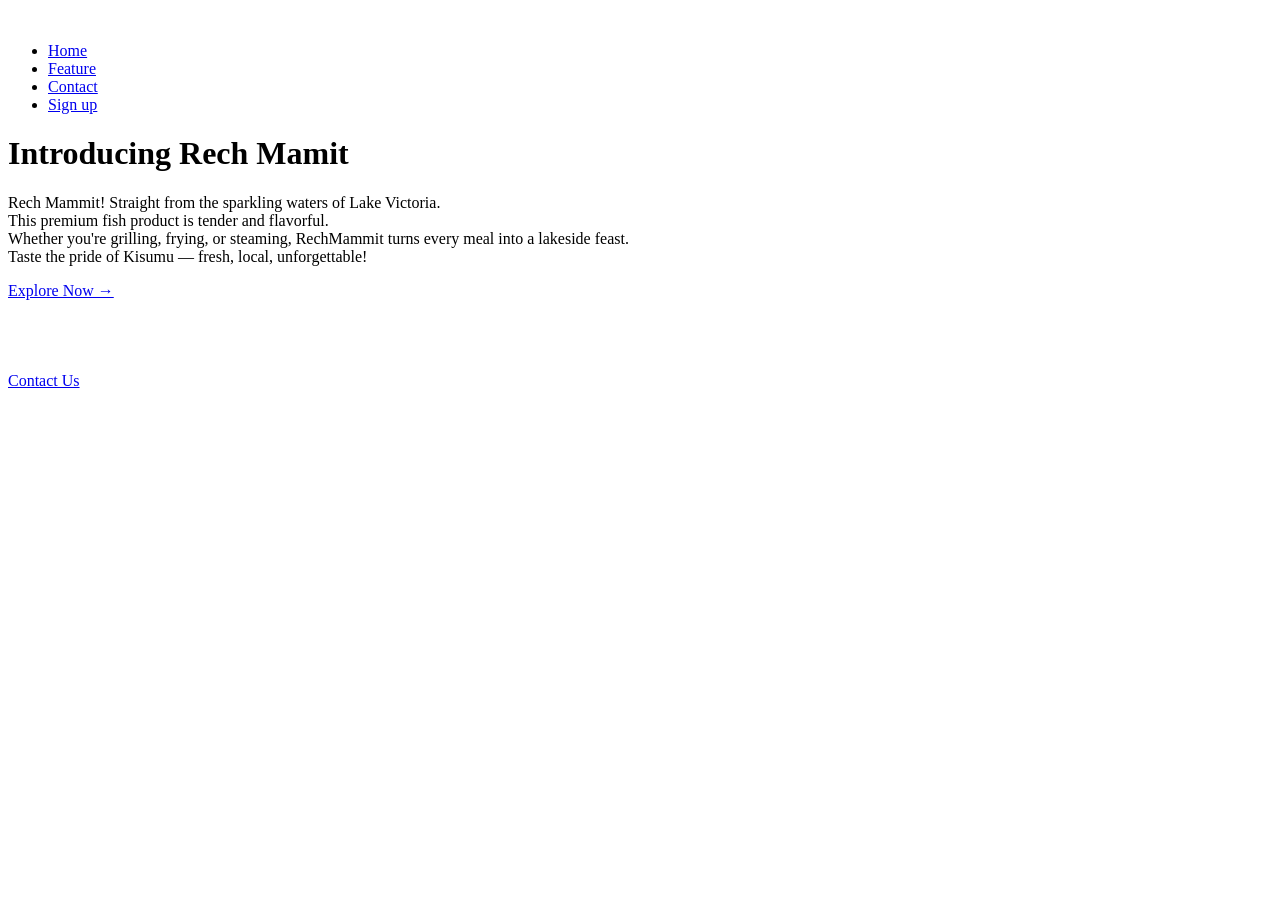
==== index.html @ eae7b7ab "Add files via upload" ====
<!DOCTYPE html>
<html lang="en">
  <head>
    <meta charset="UTF-8" />
    <meta name="viewport" content="width=device-width, initial-scale=1.0" />
    <title>Rech Mamit</title>
    <link rel="stylesheet" href="./css/style.css" />
  </head>
  <body>
    <div class="header">
      <div class="container">
        <div class="navbar">
          <div class="logo">
            <a href="index.html">
              <img src="./images/logo.png" alt="" width="125px"
            /></a>
          </div>
          <nav>
            <ul id="MenuItems">
              <li><a href="index.html">Home</a></li>
              <li><a href="feature.html">Feature</a></li>
              <li><a href="contact.html">Contact</a></li>
              <li><a href="signup.html">Sign up</a></li>
            </ul>
          </nav>
        </div>
        <div class="row">
          <div class="col-2">
            <h1>Introducing Rech Mamit</h1>
            <p>
              Rech Mammit! Straight from the sparkling waters of Lake Victoria.
              <br />This premium fish product is tender and flavorful.
              <br />
              Whether you're grilling, frying, or steaming, RechMammit turns
              every meal into a lakeside feast. <br />Taste the pride of Kisumu
              — fresh, local, unforgettable!
            </p>
            <a href="feature.html" class="btn">Explore Now &#8594;</a>
          </div>
          <div class="col-2">
            <img src="./images/fish.png" alt="" />
          </div>
        </div>
      </div>
    </div>
    <div class="categories">
      <div class="small-container">
        <div class="row">
          <div class="col-3">
            <img src="./images/category-1.jpg" alt="" />
          </div>
          <div class="col-3">
            <img src="./images/category-2.jpg" alt="" />
          </div>
          <div class="col-3">
            <img src="./images/category-3.jpg" alt="" />
          </div>
        </div>
      </div>
    </div>
    <footer>
      <a href="contact.html">Contact Us</a>
    </footer>
  </body>
</html>
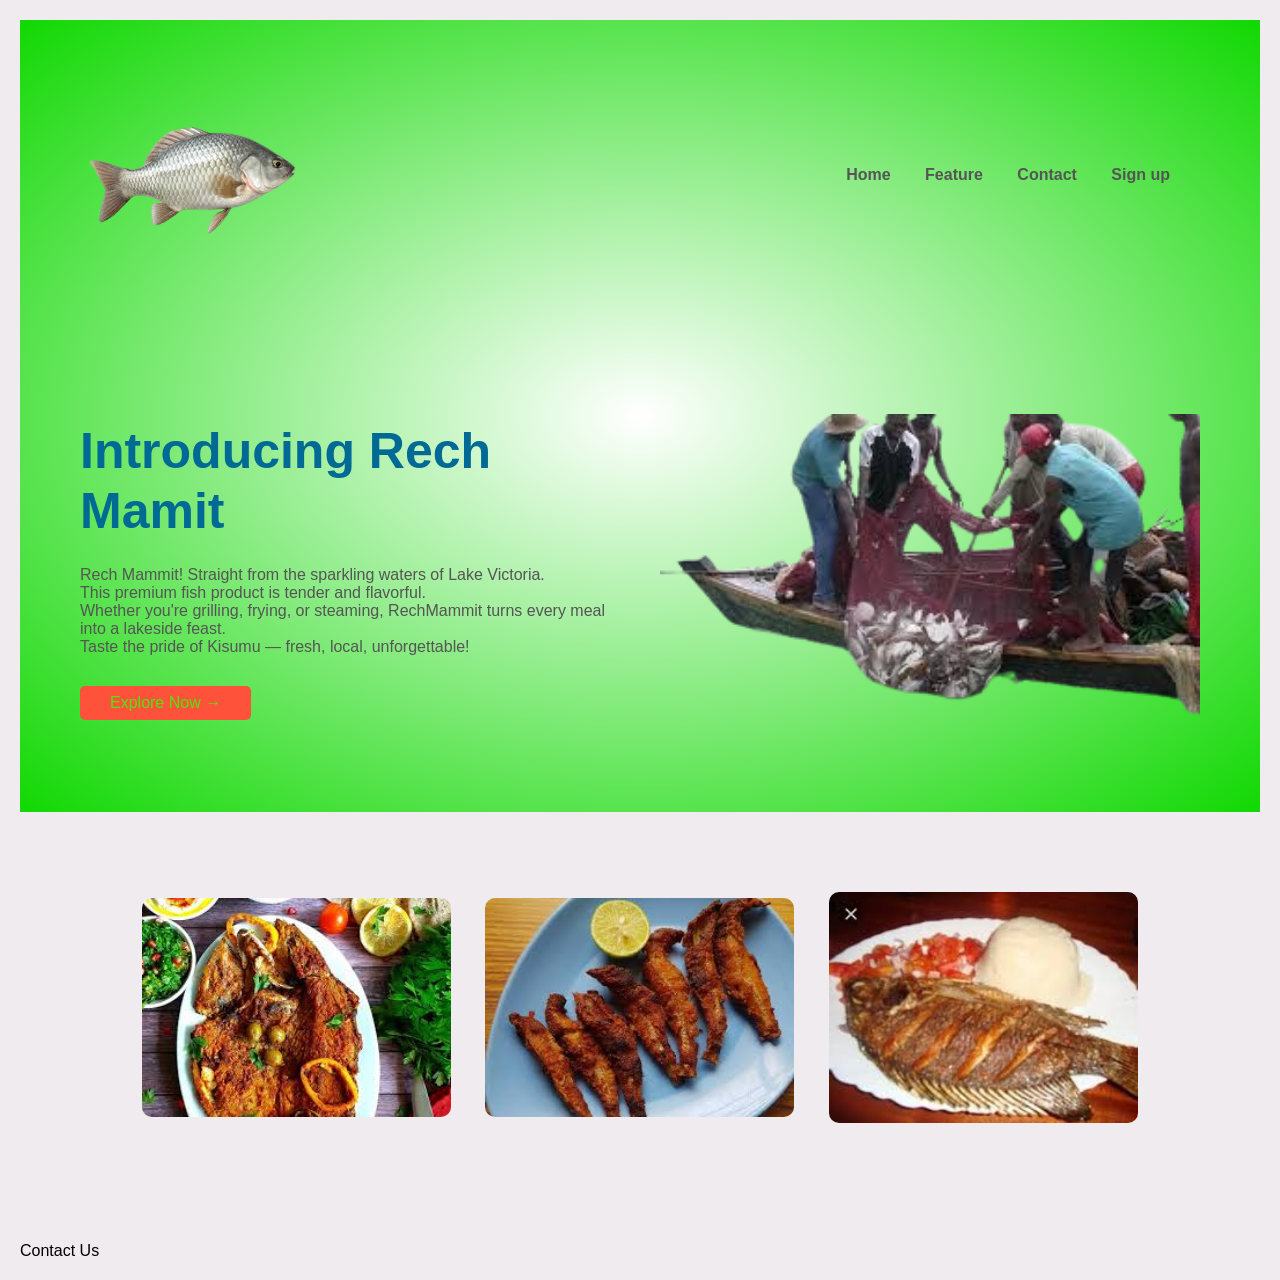
==== commit f20ecb8e: "commit all changes" ====
--- a/index.html
+++ b/index.html
@@ -1,65 +1,65 @@
-<!DOCTYPE html>
-<html lang="en">
-  <head>
-    <meta charset="UTF-8" />
-    <meta name="viewport" content="width=device-width, initial-scale=1.0" />
-    <title>Rech Mamit</title>
-    <link rel="stylesheet" href="./css/style.css" />
-  </head>
-  <body>
-    <div class="header">
-      <div class="container">
-        <div class="navbar">
-          <div class="logo">
-            <a href="index.html">
-              <img src="./images/logo.png" alt="" width="125px"
-            /></a>
-          </div>
-          <nav>
-            <ul id="MenuItems">
-              <li><a href="index.html">Home</a></li>
-              <li><a href="feature.html">Feature</a></li>
-              <li><a href="contact.html">Contact</a></li>
-              <li><a href="signup.html">Sign up</a></li>
-            </ul>
-          </nav>
-        </div>
-        <div class="row">
-          <div class="col-2">
-            <h1>Introducing Rech Mamit</h1>
-            <p>
-              Rech Mammit! Straight from the sparkling waters of Lake Victoria.
-              <br />This premium fish product is tender and flavorful.
-              <br />
-              Whether you're grilling, frying, or steaming, RechMammit turns
-              every meal into a lakeside feast. <br />Taste the pride of Kisumu
-              — fresh, local, unforgettable!
-            </p>
-            <a href="feature.html" class="btn">Explore Now &#8594;</a>
-          </div>
-          <div class="col-2">
-            <img src="./images/fish.png" alt="" />
-          </div>
-        </div>
-      </div>
-    </div>
-    <div class="categories">
-      <div class="small-container">
-        <div class="row">
-          <div class="col-3">
-            <img src="./images/category-1.jpg" alt="" />
-          </div>
-          <div class="col-3">
-            <img src="./images/category-2.jpg" alt="" />
-          </div>
-          <div class="col-3">
-            <img src="./images/category-3.jpg" alt="" />
-          </div>
-        </div>
-      </div>
-    </div>
-    <footer>
-      <a href="contact.html">Contact Us</a>
-    </footer>
-  </body>
-</html>
+<!DOCTYPE html>
+<html lang="en">
+  <head>
+    <meta charset="UTF-8" />
+    <meta name="viewport" content="width=device-width, initial-scale=1.0" />
+    <title>Rech Mamit</title>
+    <link rel="stylesheet" href="./css/style.css" />
+  </head>
+  <body>
+    <div class="header">
+      <div class="container">
+        <div class="navbar">
+          <div class="logo">
+            <a href="index.html">
+              <img src="./images/logo.png" alt="" width="125px"
+            /></a>
+          </div>
+          <nav>
+            <ul id="MenuItems">
+              <li><a href="index.html">Home</a></li>
+              <li><a href="feature.html">Feature</a></li>
+              <li><a href="contact.html">Contact</a></li>
+              <li><a href="signup.html">Sign up</a></li>
+            </ul>
+          </nav>
+        </div>
+        <div class="row">
+          <div class="col-2">
+            <h1>Introducing Rech Mamit</h1>
+            <p>
+              Rech Mammit! Straight from the sparkling waters of Lake Victoria.
+              <br />This premium fish product is tender and flavorful.
+              <br />
+              Whether you're grilling, frying, or steaming, RechMammit turns
+              every meal into a lakeside feast. <br />Taste the pride of Kisumu
+              — fresh, local, unforgettable!
+            </p>
+            <a href="feature.html" class="btn">Explore Now &#8594;</a>
+          </div>
+          <div class="col-2">
+            <img src="./images/fish.png" alt="" />
+          </div>
+        </div>
+      </div>
+    </div>
+    <div class="categories">
+      <div class="small-container">
+        <div class="row">
+          <div class="col-3">
+            <img src="./images/category-1.jpg" alt="" />
+          </div>
+          <div class="col-3">
+            <img src="./images/category-2.jpg" alt="" />
+          </div>
+          <div class="col-3">
+            <img src="./images/category-3.jpg" alt="" />
+          </div>
+        </div>
+      </div>
+    </div>
+    <footer>
+      <a href="contact.html">Contact Us</a>
+    </footer>
+  </body>
+</html>
--- a/css/style.css
+++ b/css/style.css
@@ -0,0 +1,676 @@
+:root {
+  --main-text-color: #555;
+  --main-bg-color: #50e60b;
+  --accent-color: #ff523b;
+  --hover-color: #563434;
+  --slate-gray: #8a8a8a;
+  --smoth-pink: #3909e5;
+}
+
+* {
+  margin: 0;
+  padding: 0;
+  box-sizing: border-box;
+}
+
+*::selection {
+  background-color: var(--accent-color);
+  color: var(--main-bg-color);
+}
+
+body {
+  font-family: "Poppins", sans-serif;
+  padding: 20px;
+  background-color: #f0ebef;
+}
+
+h1 {
+  color: #006994;
+}
+
+h4 {
+  color: var(--main-text-color);
+  font-weight: normal;
+}
+
+p {
+  color: var(--main-text-color);
+}
+
+img {
+  width: 100%;
+  max-width: 500px;
+  margin-top: 10px;
+}
+
+a {
+  display: inline-block;
+  margin-top: 15px;
+  color: var(--e41c0a);
+  text-decoration: none;
+}
+
+a:hover {
+  text-decoration: underline;
+}
+
+.navbar a {
+  text-decoration: none;
+  color: var(--main-text-color);
+  font-weight: 600;
+}
+
+.navbar a:hover {
+  color: var(--accent-color);
+}
+
+ul {
+  list-style-type: none;
+}
+
+.container {
+  max-width: 1200px;
+  margin: auto;
+  padding: 0 20px;
+}
+
+form {
+  margin-top: 20px;
+}
+
+input,
+textarea {
+  display: block;
+  margin-bottom: 10px;
+  padding: 8px;
+  width: 100%;
+  max-width: 300px;
+}
+
+input:focus,
+select:focus,
+form .btn:focus {
+  outline: none;
+}
+
+.btn {
+  display: inline-block;
+  background: var(--accent-color);
+  color: var(--main-bg-color);
+  padding: 8px 30px;
+  margin: 30px 0;
+  border: none;
+  border-radius: 5px;
+  cursor: pointer;
+  transition: background 0.5s;
+}
+
+.btn:hover {
+  background-color: var(--hover-color);
+  color: var(--main-bg-color);
+}
+
+/* Nav */
+
+.navbar {
+  display: flex;
+  align-items: center;
+  padding: 20px;
+}
+
+nav {
+  flex: 1;
+  text-align: right;
+}
+
+nav ul {
+  display: inline-block;
+}
+
+nav ul li {
+  display: inline-block;
+  margin-right: 30px;
+}
+
+/* Header */
+
+.header {
+  background: radial-gradient(#fff, #11d803);
+}
+
+.header .row {
+  margin-top: 20px;
+}
+
+/* Rows & Columns */
+
+.row {
+  margin-top: 50px;
+  display: flex;
+  align-items: center;
+  flex-wrap: wrap;
+  justify-content: space-around;
+}
+
+.col-2 {
+  flex-basis: 50%;
+  min-width: 300px;
+  padding: 20px;
+}
+
+.col-2 img {
+  max-width: 100%;
+  padding: 50px 0;
+}
+
+.col-2 h1 {
+  font-size: 50px;
+  line-height: 60px;
+  margin: 25px 0;
+}
+
+/* Categories */
+
+.categories {
+  margin: 70px 0;
+}
+
+.col-3 {
+  flex-basis: 30%;
+  min-width: 250px;
+  margin-bottom: 30px;
+  text-align: center;
+}
+
+.col-3 img {
+  width: 100%;
+  transition: 0.5s;
+  border-radius: 10px;
+}
+
+.col-3 img:hover {
+  scale: 1.1;
+}
+
+.col-3 p {
+  font-size: 12px;
+  margin: 12px 0;
+  color: #777;
+}
+
+/* Small Container */
+
+.small-container {
+  max-width: 1080px;
+  margin: auto;
+  padding-left: 25px;
+  padding-right: 25px;
+}
+
+/* Col-4 */
+
+.col-4 {
+  flex-basis: 25%;
+  padding: 10px;
+  min-width: 200px;
+  margin-bottom: 50px;
+  transition: transform 0.5s;
+}
+
+.col-4 img {
+  width: 100%;
+  border-radius: 10px;
+}
+
+.col-4:hover {
+  transform: translateY(-5px);
+}
+
+.col-4 p {
+  font-size: 14px;
+}
+
+/* Title */
+
+.title {
+  text-align: center;
+  margin: 0 auto 80px;
+  position: relative;
+  line-height: 60px;
+  color: var(--main-text-color);
+}
+
+.title::after {
+  content: "";
+  background: var(--accent-color);
+  width: 80px;
+  height: 5px;
+  border-radius: 5px;
+  position: absolute;
+  bottom: 0;
+  left: 50%;
+  transform: translateX(-50%);
+}
+
+/* Offer */
+
+.offer {
+  background: radial-gradient(#00dc0f, #1c4a06);
+  margin-top: 80px;
+  padding: 30px 0;
+}
+
+.col-2 .offer-img {
+  padding: 50px;
+}
+
+small {
+  color: var(--main-text-color);
+}
+
+/* Testimonial */
+
+.testimonial {
+  padding-top: 100px;
+}
+
+.testimonial .col-3 {
+  text-align: center;
+  padding: 40px 20px;
+  box-shadow: 0 0 20px 0px rgba(0, 0, 0, 0.1);
+  cursor: pointer;
+  transition: transform 0.5s;
+}
+
+.testimonial .col-3 img {
+  width: 50px;
+  margin-top: 20px;
+  border-radius: 50%;
+}
+
+.testimonial .col-3:hover {
+  transform: translateY(-10px);
+}
+
+.fa.fa-quote-left {
+  font-size: 34px;
+  color: var(--accent-color);
+}
+
+.testimonial .col-3 h3 {
+  font-weight: 600;
+  color: var(--main-text-color);
+  font-size: 16px;
+}
+
+/* Brands */
+
+.brands {
+  margin: 100px auto;
+}
+
+.col-5 {
+  width: 160px;
+}
+
+.col-5 img {
+  width: 100%;
+  cursor: pointer;
+  filter: grayscale(100%);
+  transition: 0.2s;
+}
+
+.col-5 img:hover {
+  filter: grayscale(0);
+  scale: 1.1;
+}
+
+/* Footer */
+
+.footer {
+  background: #000;
+  color: var(--slate-gray);
+  font-size: 14px;
+  padding: 60px 0 20px;
+}
+
+.footer p {
+  color: var(--slate-gray);
+}
+
+.footer h3 {
+  color: var(--main-bg-color);
+  margin-bottom: 20px;
+}
+
+.footer-col-1,
+.footer-col-2,
+.footer-col-3,
+.footer-col-4 {
+  min-width: 250px;
+  margin-bottom: 20px;
+}
+
+.footer-col-1 {
+  flex-basis: 30px;
+}
+
+.footer-col-2 {
+  flex: 1;
+  text-align: center;
+}
+
+.footer-col-2 img {
+  width: 180px;
+  margin-bottom: 20px;
+}
+
+.footer-col-3,
+.footer-col-4 {
+  flex-basis: 12%;
+  text-align: center;
+}
+
+.app-logo {
+  margin-top: 20px;
+}
+
+.app-logo img {
+  width: 140px;
+}
+
+.footer hr {
+  border: none;
+  background: #b5b5b5;
+  height: 1px;
+  margin: 20px 0;
+}
+
+.copyright {
+  text-align: center;
+}
+
+/* Menu Icon */
+
+.menu-icon {
+  width: 28px;
+  margin-left: 20px;
+  display: none;
+}
+
+/* Responsive Nav */
+
+@media only screen and (max-width: 800px) {
+  nav ul {
+    position: absolute;
+    top: 70px;
+    left: 0;
+    background: #333;
+    width: 100%;
+    overflow: hidden;
+    transition: max-height 0.5s;
+  }
+
+  nav ul li {
+    display: block;
+    margin: 10px 50px;
+  }
+
+  nav ul li a {
+    color: var(--main-bg-color);
+  }
+
+  .menu-icon {
+    display: block;
+    cursor: pointer;
+  }
+}
+
+/* All Products */
+
+.row-2 {
+  justify-content: space-between;
+  margin: 100px auto 50px;
+}
+
+select {
+  border: 1px solid var(--accent-color);
+  padding: 5px;
+}
+
+/* Page Button */
+
+.page-btn {
+  margin: 0 auto 80px;
+}
+
+.page-btn span {
+  display: inline-block;
+  border: 1px solid var(--accent-color);
+  margin-left: 10px;
+  width: 40px;
+  height: 40px;
+  text-align: center;
+  line-height: 40px;
+  cursor: pointer;
+}
+
+.page-btn span:hover {
+  background: var(--accent-color);
+  color: var(--main-bg-color);
+}
+
+/* Mobile View */
+
+@media only screen and (max-width: 600px) {
+  .row {
+    text-align: center;
+  }
+
+  .col-2,
+  .col-3,
+  .col-4 {
+    flex-basis: 100%;
+  }
+
+  .single-product .row {
+    text-align: left;
+  }
+
+  .single-product .col-2 {
+    padding: 20px 0;
+  }
+
+  .single-product h2 {
+    font-size: 26px;
+    line-height: 32px;
+  }
+
+  .cart-info p {
+    display: none;
+  }
+}
+
+/* Single Product */
+
+.single-product {
+  margin-top: 80px;
+}
+
+.single-product .col-2 img {
+  padding: 0;
+}
+
+.single-product h4 {
+  margin: 20px 0;
+  font-size: 22px;
+  font-weight: bold;
+}
+
+.single-product select {
+  display: block;
+  padding: 10px;
+  margin-top: 20px;
+}
+
+.single-product input {
+  width: 50px;
+  height: 40px;
+  padding-left: 10px;
+  font-size: 20px;
+  margin-right: 10px;
+  border: 1px solid var(--accent-color);
+}
+
+.single-product .fa {
+  color: var(--accent-color);
+  margin-left: 10px;
+}
+
+.small-img-row {
+  display: flex;
+  justify-content: space-between;
+}
+
+.small-img-col {
+  flex-basis: 24%;
+  cursor: pointer;
+}
+
+/* Cart Page */
+
+.cart-page {
+  margin: 30px auto;
+}
+
+table {
+  width: 100%;
+  border-collapse: collapse;
+}
+
+.cart-info {
+  display: flex;
+  flex-wrap: wrap;
+}
+
+th {
+  text-align: left;
+  padding: 5px;
+  color: var(--main-bg-color);
+  background: var(--accent-color);
+  font-weight: normal;
+}
+
+td {
+  padding: 10px 5px;
+}
+
+td input {
+  width: 40px;
+  height: 30px;
+  padding: 5px;
+}
+
+td a {
+  color: var(--accent-color);
+  font-size: 12px;
+}
+
+td img {
+  width: 80px;
+  height: 80px;
+  margin-right: 10px;
+}
+
+.total-price {
+  display: flex;
+  justify-content: flex-end;
+}
+
+.total-price table {
+  border-top: 3px solid var(--accent-color);
+  width: 100%;
+  max-width: 400px;
+}
+
+td:last-child,
+th:last-child {
+  text-align: right;
+}
+
+/* Account Page */
+
+.account-page {
+  padding: 50px 0;
+  background: radial-gradient(var(--main-bg-color), var(--smoth-pink));
+}
+
+.form-container {
+  background: var(--main-bg-color);
+  backdrop-filter: blur(10px);
+  width: 300px;
+  height: 400px;
+  position: relative;
+  text-align: center;
+  padding: 20px 0;
+  box-shadow: 0 0 20px 0 rgba(0, 0, 0, 0.1);
+  border-radius: 10px;
+  overflow: hidden;
+}
+
+.form-container span {
+  font-weight: bold;
+  padding: 0 10px;
+  color: var(--main-text-color);
+  cursor: pointer;
+  width: 100px;
+  display: inline-block;
+}
+
+.form-btn {
+  display: inline-block;
+}
+
+.form-container form {
+  max-width: 300px;
+  padding: 0 20px;
+  position: absolute;
+  top: 130px;
+  transition: transform 1s;
+}
+
+form input {
+  width: 100%;
+  height: 30px;
+  margin: 10px 0;
+  padding: 6px 12px;
+  border-radius: 10px;
+  border: 1px solid var(--slate-gray);
+}
+
+form .btn {
+  width: 100%;
+  margin: 10px;
+}
+
+form a {
+  font-size: 12px;
+}
+
+#LoginForm {
+  left: -300px;
+}
+
+#RegForm {
+  left: 0;
+}
+
+#indicator {
+  width: 100px;
+  border: none;
+  background: var(--accent-color);
+  height: 3px;
+  margin-top: 8px;
+  transform: translateX(100px);
+  transition: transform 1s;
+}
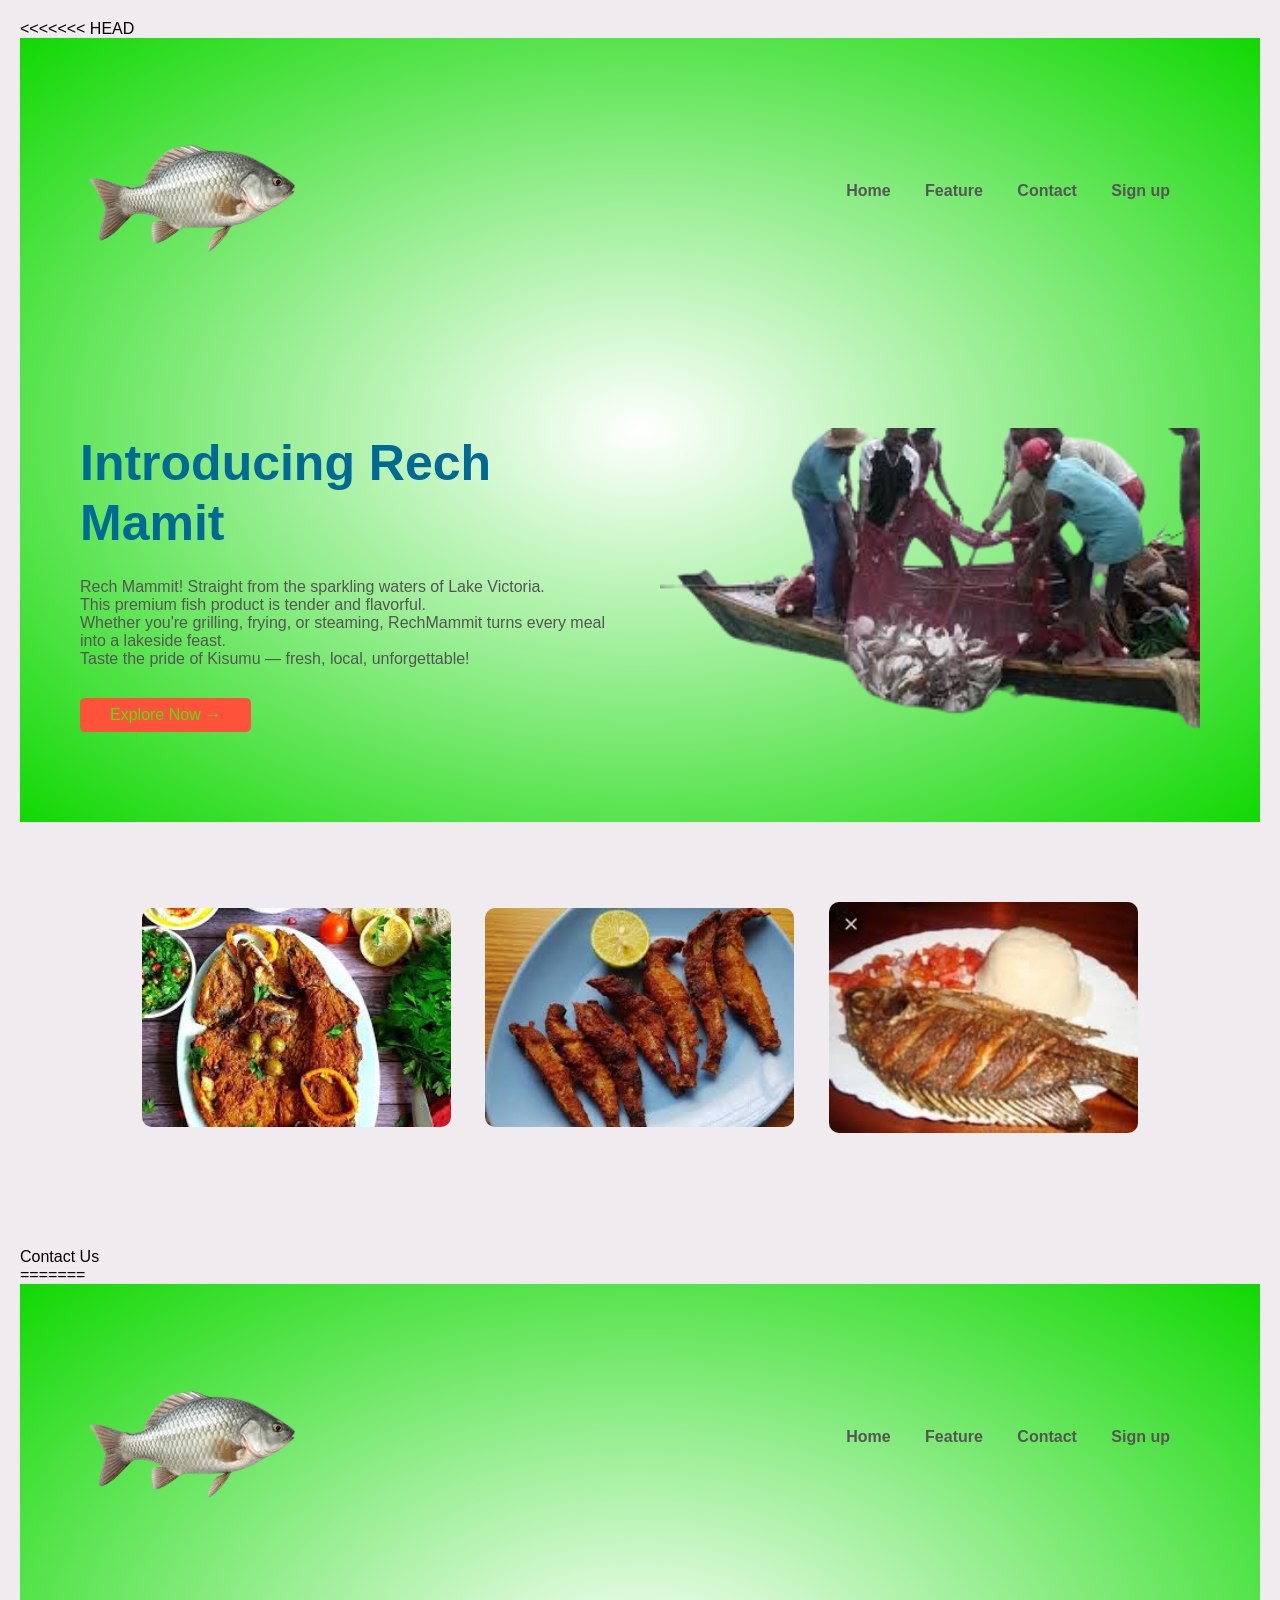
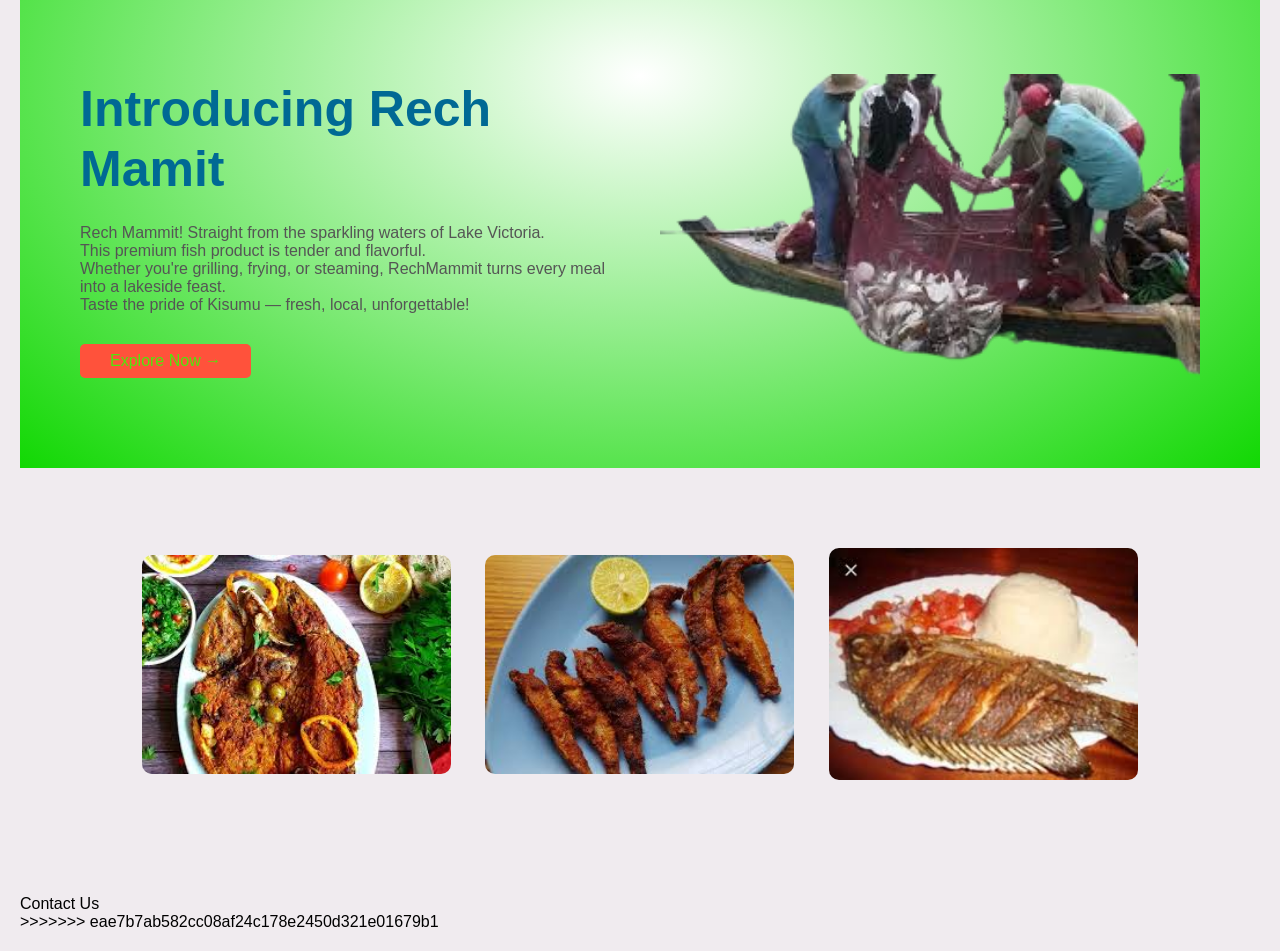
==== commit 8c70bc24: "Add initial image and CSS files for contact and signup pages" ====
--- a/index.html
+++ b/index.html
@@ -1,3 +1,4 @@
+<<<<<<< HEAD
 <!DOCTYPE html>
 <html lang="en">
   <head>
@@ -63,3 +64,70 @@
     </footer>
   </body>
 </html>
+=======
+<!DOCTYPE html>
+<html lang="en">
+  <head>
+    <meta charset="UTF-8" />
+    <meta name="viewport" content="width=device-width, initial-scale=1.0" />
+    <title>Rech Mamit</title>
+    <link rel="stylesheet" href="./css/style.css" />
+  </head>
+  <body>
+    <div class="header">
+      <div class="container">
+        <div class="navbar">
+          <div class="logo">
+            <a href="index.html">
+              <img src="./images/logo.png" alt="" width="125px"
+            /></a>
+          </div>
+          <nav>
+            <ul id="MenuItems">
+              <li><a href="index.html">Home</a></li>
+              <li><a href="feature.html">Feature</a></li>
+              <li><a href="contact.html">Contact</a></li>
+              <li><a href="signup.html">Sign up</a></li>
+            </ul>
+          </nav>
+        </div>
+        <div class="row">
+          <div class="col-2">
+            <h1>Introducing Rech Mamit</h1>
+            <p>
+              Rech Mammit! Straight from the sparkling waters of Lake Victoria.
+              <br />This premium fish product is tender and flavorful.
+              <br />
+              Whether you're grilling, frying, or steaming, RechMammit turns
+              every meal into a lakeside feast. <br />Taste the pride of Kisumu
+              — fresh, local, unforgettable!
+            </p>
+            <a href="feature.html" class="btn">Explore Now &#8594;</a>
+          </div>
+          <div class="col-2">
+            <img src="./images/fish.png" alt="" />
+          </div>
+        </div>
+      </div>
+    </div>
+    <div class="categories">
+      <div class="small-container">
+        <div class="row">
+          <div class="col-3">
+            <img src="./images/category-1.jpg" alt="" />
+          </div>
+          <div class="col-3">
+            <img src="./images/category-2.jpg" alt="" />
+          </div>
+          <div class="col-3">
+            <img src="./images/category-3.jpg" alt="" />
+          </div>
+        </div>
+      </div>
+    </div>
+    <footer>
+      <a href="contact.html">Contact Us</a>
+    </footer>
+  </body>
+</html>
+>>>>>>> eae7b7ab582cc08af24c178e2450d321e01679b1
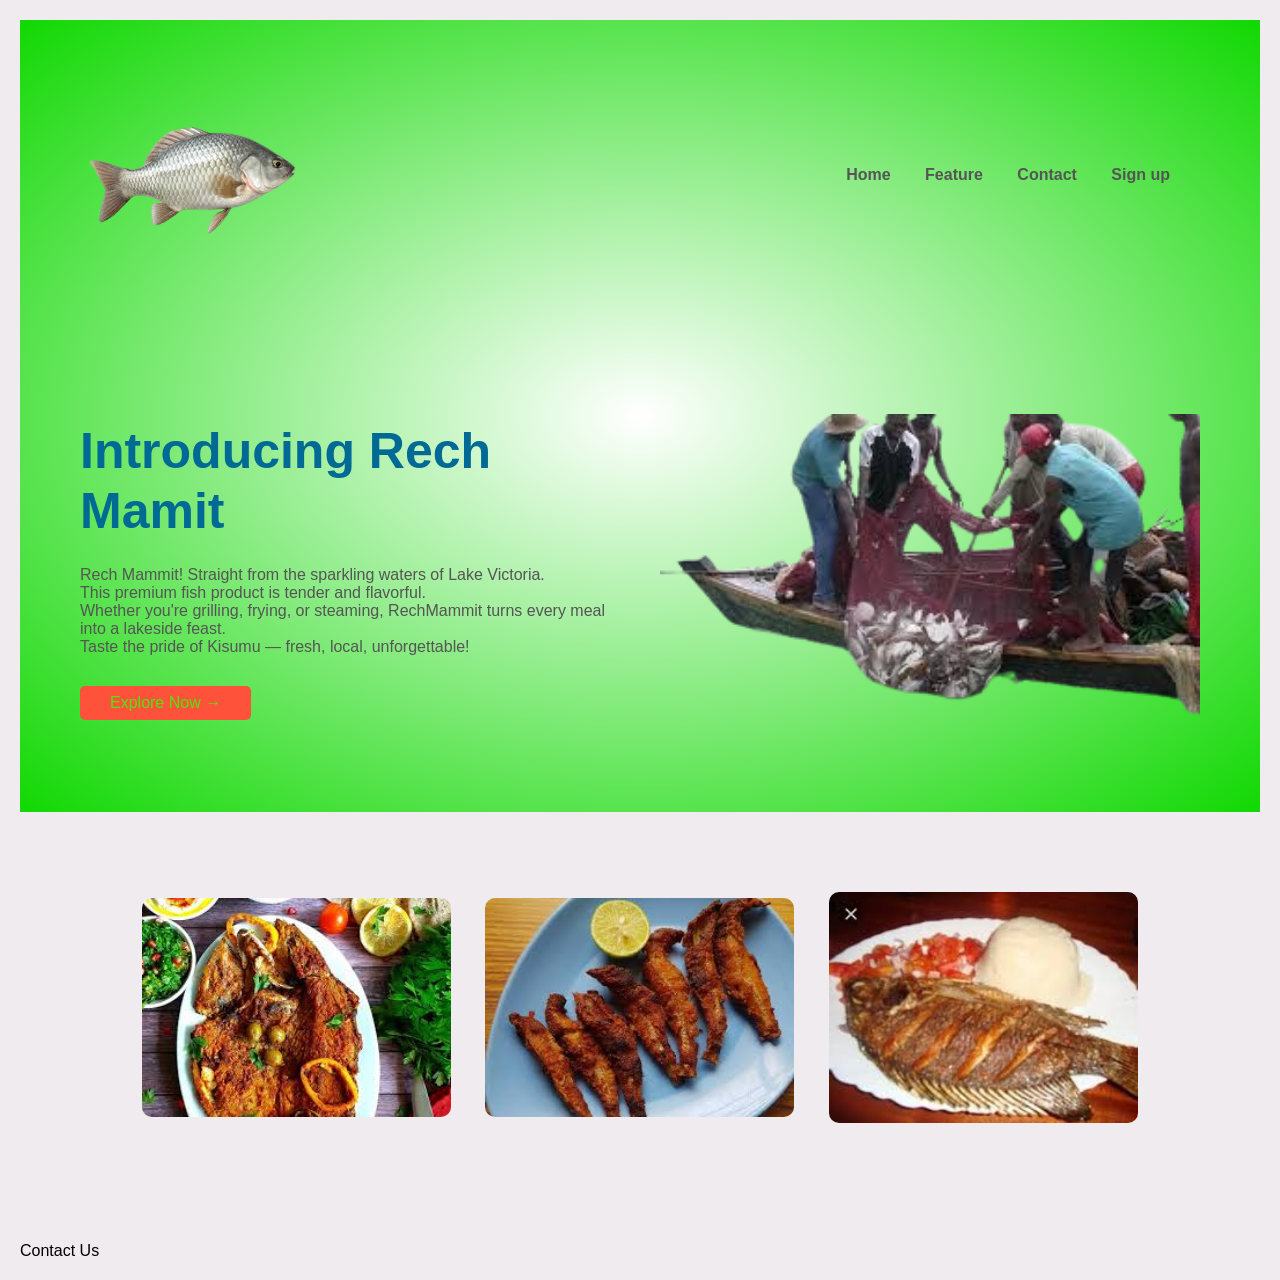
==== commit 3f3f8a1c: "Cleaned up HTML and removed conflict markers" ====
--- a/index.html
+++ b/index.html
@@ -1,4 +1,3 @@
-<<<<<<< HEAD
 <!DOCTYPE html>
 <html lang="en">
   <head>
@@ -13,8 +12,8 @@
         <div class="navbar">
           <div class="logo">
             <a href="index.html">
-              <img src="./images/logo.png" alt="" width="125px"
-            /></a>
+              <img src="./images/logo.png" alt="" width="125px" />
+            </a>
           </div>
           <nav>
             <ul id="MenuItems">
@@ -64,70 +63,3 @@
     </footer>
   </body>
 </html>
-=======
-<!DOCTYPE html>
-<html lang="en">
-  <head>
-    <meta charset="UTF-8" />
-    <meta name="viewport" content="width=device-width, initial-scale=1.0" />
-    <title>Rech Mamit</title>
-    <link rel="stylesheet" href="./css/style.css" />
-  </head>
-  <body>
-    <div class="header">
-      <div class="container">
-        <div class="navbar">
-          <div class="logo">
-            <a href="index.html">
-              <img src="./images/logo.png" alt="" width="125px"
-            /></a>
-          </div>
-          <nav>
-            <ul id="MenuItems">
-              <li><a href="index.html">Home</a></li>
-              <li><a href="feature.html">Feature</a></li>
-              <li><a href="contact.html">Contact</a></li>
-              <li><a href="signup.html">Sign up</a></li>
-            </ul>
-          </nav>
-        </div>
-        <div class="row">
-          <div class="col-2">
-            <h1>Introducing Rech Mamit</h1>
-            <p>
-              Rech Mammit! Straight from the sparkling waters of Lake Victoria.
-              <br />This premium fish product is tender and flavorful.
-              <br />
-              Whether you're grilling, frying, or steaming, RechMammit turns
-              every meal into a lakeside feast. <br />Taste the pride of Kisumu
-              — fresh, local, unforgettable!
-            </p>
-            <a href="feature.html" class="btn">Explore Now &#8594;</a>
-          </div>
-          <div class="col-2">
-            <img src="./images/fish.png" alt="" />
-          </div>
-        </div>
-      </div>
-    </div>
-    <div class="categories">
-      <div class="small-container">
-        <div class="row">
-          <div class="col-3">
-            <img src="./images/category-1.jpg" alt="" />
-          </div>
-          <div class="col-3">
-            <img src="./images/category-2.jpg" alt="" />
-          </div>
-          <div class="col-3">
-            <img src="./images/category-3.jpg" alt="" />
-          </div>
-        </div>
-      </div>
-    </div>
-    <footer>
-      <a href="contact.html">Contact Us</a>
-    </footer>
-  </body>
-</html>
->>>>>>> eae7b7ab582cc08af24c178e2450d321e01679b1
